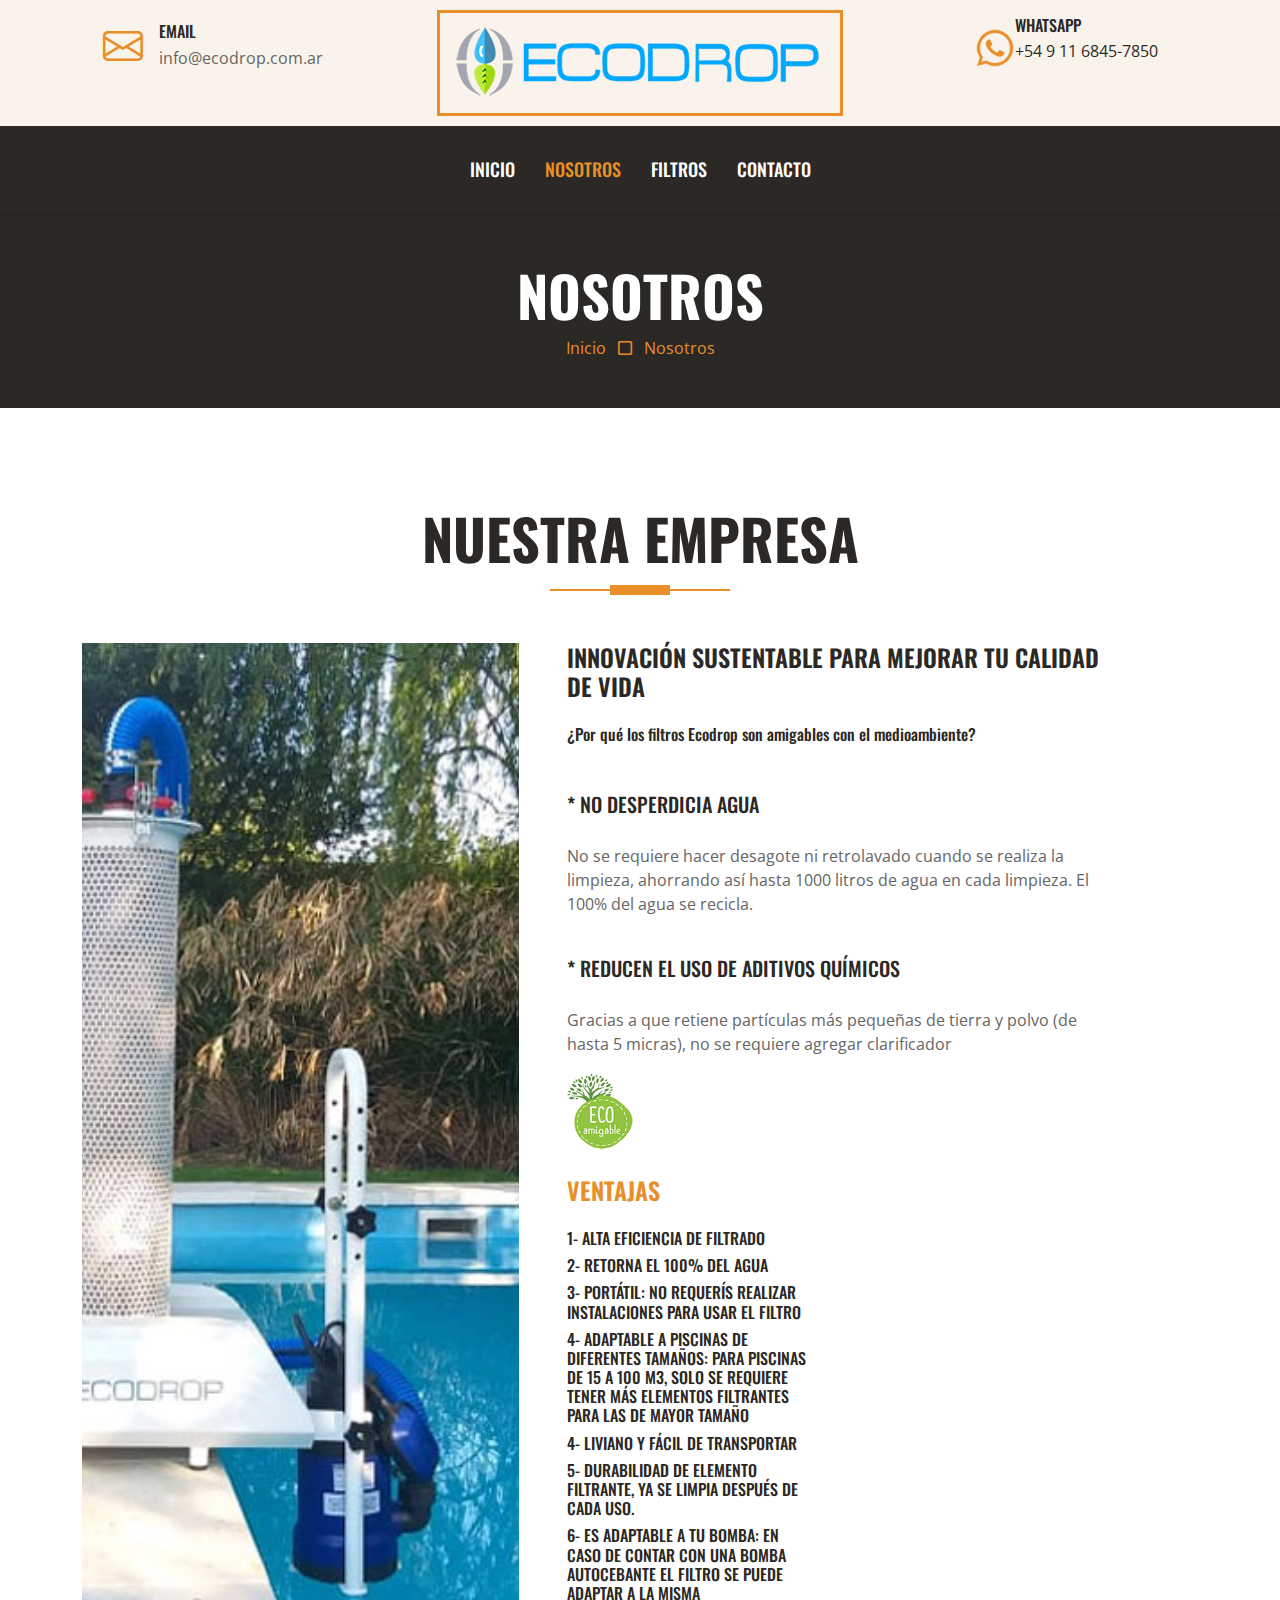
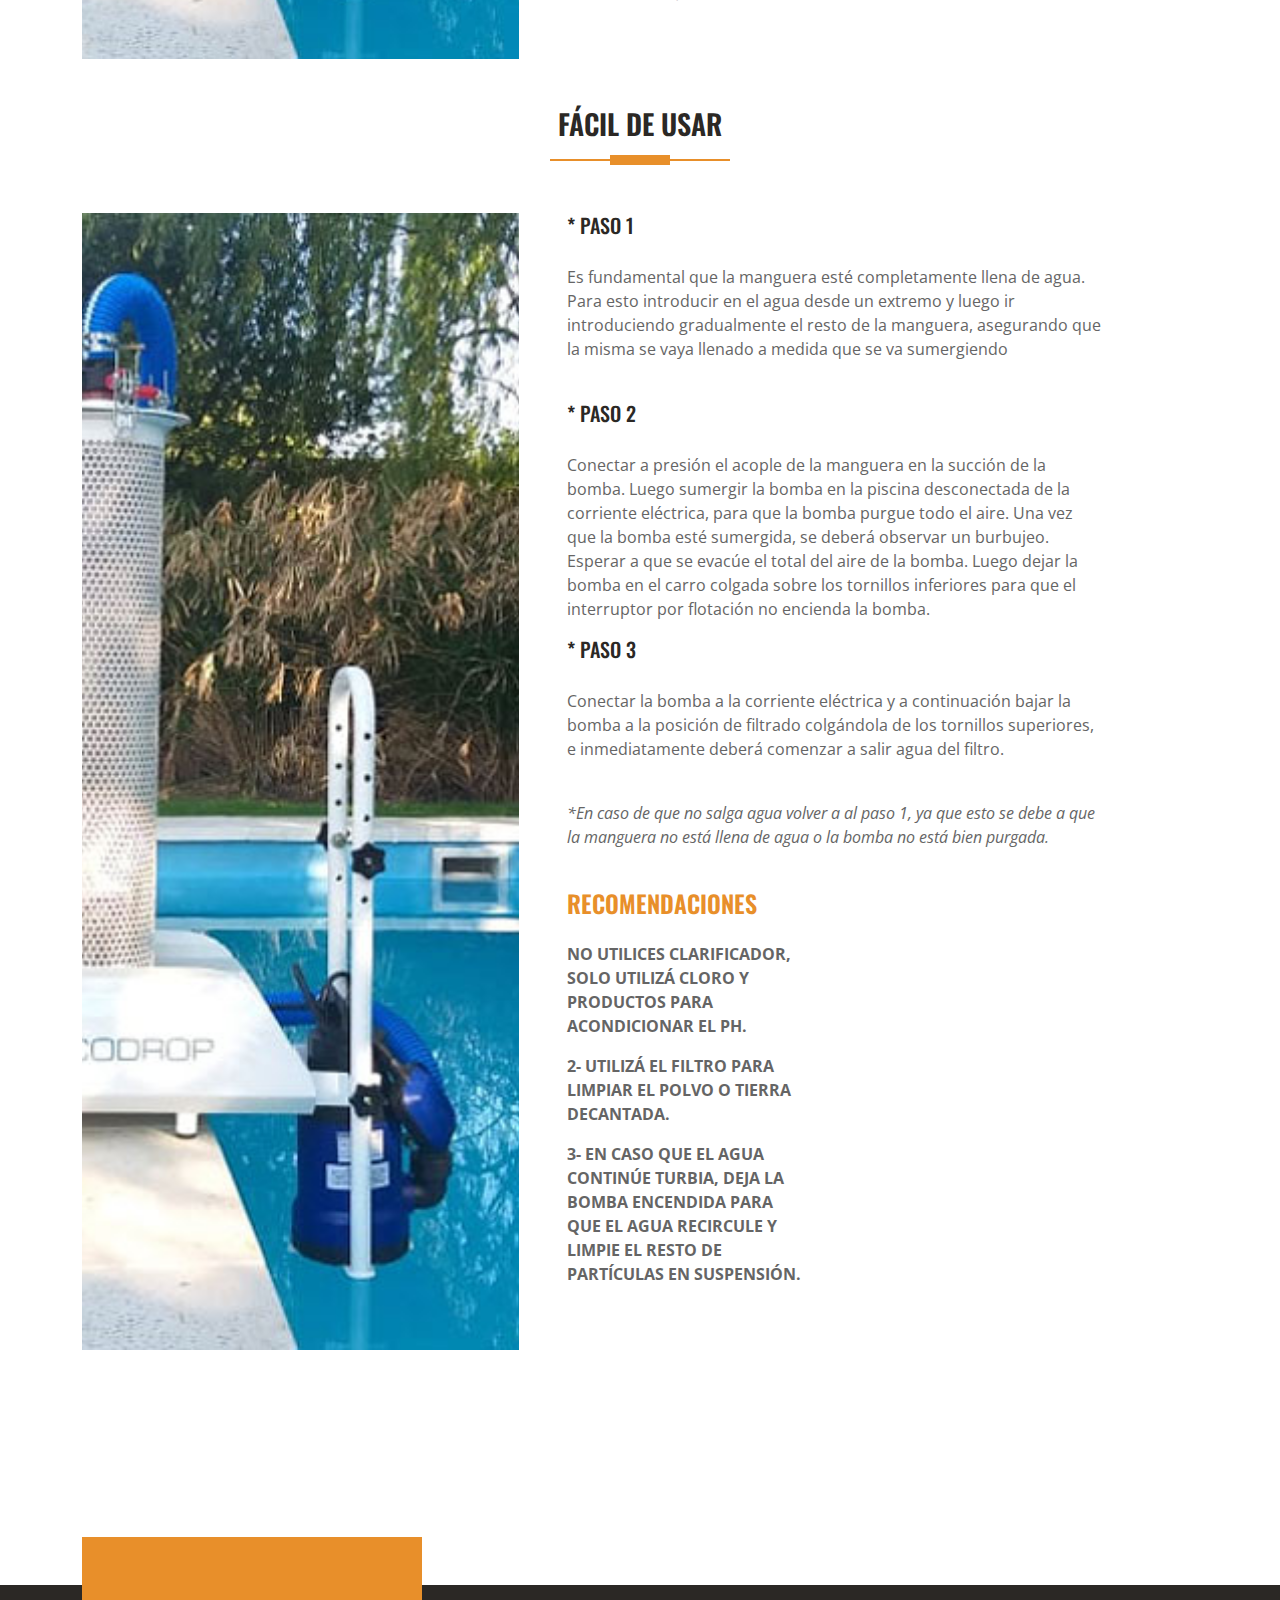
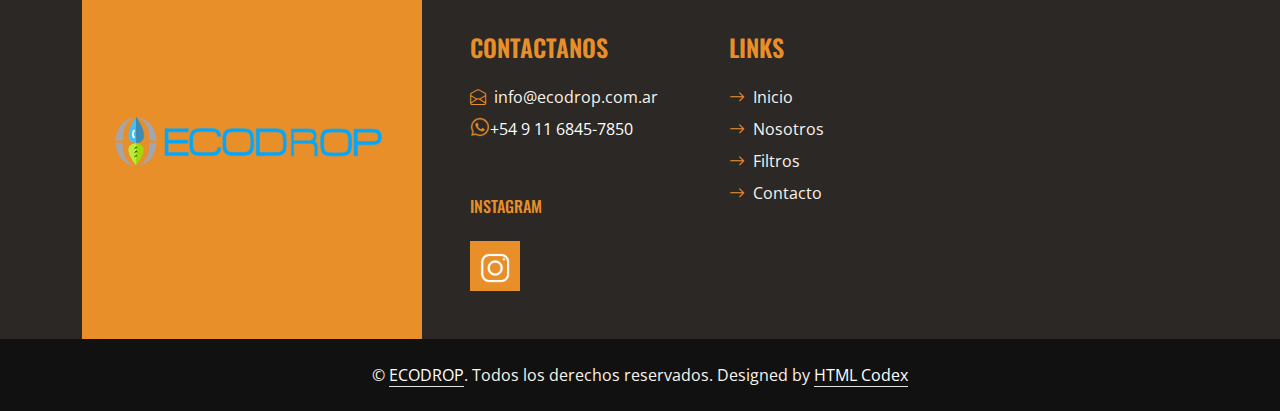
==== about.html @ 0e37328e "Web PreFinal" ====
<!DOCTYPE html>
<html lang="en">

<head>
    <meta charset="utf-8">
    <title>Ecodrop - Filtros para Piscinas</title>
    <meta content="width=device-width, initial-scale=1.0" name="viewport">
    <meta content="Free HTML Templates" name="keywords">
    <meta content="Free HTML Templates" name="description">

    <!-- Favicon -->
    <link href="img/Favicon.ico" rel="icon">

    <!-- Google Web Fonts -->
    <link rel="preconnect" href="https://fonts.googleapis.com">
    <link rel="preconnect" href="https://fonts.gstatic.com" crossorigin>
    <link href="https://fonts.googleapis.com/css2?family=Open+Sans:wght@400;600&family=Oswald:wght@500;600;700&family=Pacifico&display=swap" rel="stylesheet"> 

    <!-- Icon Font Stylesheet -->
    <link href="https://cdnjs.cloudflare.com/ajax/libs/font-awesome/5.10.0/css/all.min.css" rel="stylesheet">
    <link href="https://cdn.jsdelivr.net/npm/bootstrap-icons@1.4.1/font/bootstrap-icons.css" rel="stylesheet">

    <!-- Libraries Stylesheet -->
    <link href="lib/owlcarousel/assets/owl.carousel.min.css" rel="stylesheet">

    <!-- Customized Bootstrap Stylesheet -->
    <link href="css/bootstrap.min.css" rel="stylesheet">

    <!-- Template Stylesheet -->
    <link href="css/style.css" rel="stylesheet">
</head>

<body>
    
    <!-- Topbar Start -->
    <div class="container-fluid px-0 d-none d-lg-block">
        <div class="row gx-0">
            <div class="col-lg-4 text-center bg-secondary py-3">
                <div class="d-inline-flex align-items-center justify-content-center">
                    <i class="bi bi-envelope fs-1 text-primary me-3"></i>
                    <div class="text-start">
                        <h6 class="text-uppercase mb-1">Email</h6>
                        <span>info@ecodrop.com.ar</span>
                    </div>
                </div>
            </div>
            <div class="col-lg-4 text-center bg-secondary border-inner py-3">
                <div class="d-inline-flex align-items-center justify-content-center">
                    <a href="index.html" class="navbar-brand">
                        <img class="img-fluid" src="img/Logo.png"></i>
                    </a>
                </div>
            </div>
            <div class="col-lg-4 text-center bg-secondary py-3">
                <div class="d-inline-flex align-items-center justify-content-center">
                    <img class="img-fluid" src="img/whatsapp.png" style="width: 40px; height: 40px;"></i>
                    <div class="text-start">
                        <h6 class="text-uppercase mb-1">Whatsapp</h6>
                        <a href="https://walink.co/41c92e">
                        <p class="text-dark">+54 9 11 6845-7850</p>
                    </div>
                </div>
            </div>
        </div>
    </div>
    <!-- Topbar End -->


    <!-- Navbar Start -->
    <nav class="navbar navbar-expand-lg bg-dark navbar-dark shadow-sm py-3 py-lg-0 px-3 px-lg-0">
        <a href="index.html" class="navbar-brand d-block d-lg-none">
            <h1 class="m-0 text-uppercase text-white"><i class="fa fa-birthday-cake fs-1 text-primary me-3"></i>HOLA</h1>
        </a>
        <button class="navbar-toggler" type="button" data-bs-toggle="collapse" data-bs-target="#navbarCollapse">
            <span class="navbar-toggler-icon"></span>
        </button>
        <div class="collapse navbar-collapse" id="navbarCollapse">
            <div class="navbar-nav ms-auto mx-lg-auto py-0">
                <a href="index.html" class="nav-item nav-link">Inicio</a>
                <a href="about.html" class="nav-item nav-link active">Nosotros</a>                
                <a href="filters.html" class="nav-item nav-link">Filtros</a>               
                <a href="contact.html" class="nav-item nav-link">Contacto</a>
            </div>
        </div>
    </nav>
    <!-- Navbar End -->


    <!-- Page Header Start -->
    <div class="container-fluid bg-dark bg-img p-5 mb-5">
        <div class="row">
            <div class="col-12 text-center">
                <h1 class="display-4 text-uppercase text-white">Nosotros</h1>
                <a href="">Inicio</a>
                <i class="far fa-square text-primary px-2"></i>
                <a href="">Nosotros</a>
            </div>
        </div>
    </div>
    <!-- Page Header End -->


    <!-- About Start -->
    <div class="container-fluid pt-5">
        <div class="container">
            <div class="section-title position-relative text-center mx-auto mb-5 pb-3" style="max-width: 600px;" id="Nosotros">
                <!-- <h2 class="text-primary font-secondary">About Us</h2> -->
                <h1 class="display-4 text-uppercase">Nuestra Empresa</h1>
            </div>
            <div class="row gx-5">
                <div class="col-lg-5 mb-5 mb-lg-0" style="min-height: 400px;">
                    <div class="position-relative h-100">
                        <img class="position-absolute w-100 h-100" src="img/about.jpg" style="object-fit: cover;">
                    </div>
                </div>
                <div class="col-lg-6 pb-5">
                    <h4 class="mb-4 #Nosotros" >INNOVACIÓN SUSTENTABLE PARA MEJORAR TU CALIDAD DE VIDA</h4>
                    <h6 class="mb-5">¿Por qué los filtros Ecodrop son amigables con el medioambiente?</h6>
                    <h5 class="mb-1">* NO DESPERDICIA AGUA</h5> <br>
                        <p>No se requiere hacer desagote ni retrolavado cuando se realiza la limpieza, ahorrando así hasta 1000 litros de agua en cada limpieza. El 100% del agua se recicla.</p><br>
                        <h5 class="mb-1">* REDUCEN EL USO DE ADITIVOS QUÍMICOS</h5><br>
                        <p>Gracias a que retiene partículas más pequeñas de tierra y polvo (de hasta 5 micras), no se requiere agregar clarificador</p>                        
                    <div class="row g-5">
                        <div class="col-sm-6">                            
                            <!-- <div class="d-flex align-items-center justify-content-center bg-primary border-inner mb-4" style="width: 90px; height: 90px;"> -->
                                <img style="width: 70px; height: 80px;" src="img/eco_logo.png">
                            <!-- </div> -->
                            <br>
                            <br>                            
                            <h4 class="mb-4 text-primary">VENTAJAS</h4>                            
                            
                            <h6 class="text-uppercase">1- Alta eficiencia de filtrado</h6>
                            <h6 class="text-uppercase">2- Retorna el 100% del agua</h6>
                            <h6 class="text-uppercase">3- Portátil: no requerís realizar instalaciones para usar el filtro</h6>
                            <h6 class="text-uppercase">4- Adaptable a piscinas de diferentes tamaños: Para piscinas de 15 a 100 m3, 
                                solo se requiere tener más elementos filtrantes para las de mayor tamaño</h6>
                            <h6 class="text-uppercase">4- Liviano y fácil de transportar</h6>
                            <h6 class="text-uppercase">5- Durabilidad de elemento filtrante, ya se limpia después de cada uso.</h6>
                            <h6 class="text-uppercase">6- Es adaptable a tu bomba: En caso de contar con una bomba autocebante el 
                                filtro se puede adaptar a la misma</h6>
                            
                        </div>
                    </div>
                </div>
            </div>
        </div>
    </div>
    <div class="container-fluid pt-5">
        <div class="container">
            <div class="section-title position-relative text-center mx-auto mb-5 pb-3" style="max-width: 600px;" id="Nosotros">
                <!-- <h2 class="text-primary font-secondary">About Us</h2> -->
                <h3 class="text-uppercase">Fácil de usar</h3>
            </div>
            <div class="row gx-5">
                <div class="col-lg-5 mb-5 mb-lg-0" style="min-height: 400px;">
                    <div class="position-relative h-100">
                        <img class="position-absolute w-100 h-100" src="img/about.jpg" style="object-fit: cover;">
                    </div>
                </div>
                <div class="col-lg-6 pb-5">
                    <!-- <h4 class="mb-4 #Nosotros" >INNOVACIÓN SUSTENTABLE PARA MEJORAR TU CALIDAD DE VIDA</h4>
                    <h6 class="mb-5">¿Por qué los filtros Ecodrop son amigables con el medioambiente?</h6> -->
                    <h5 class="mb-1">* PASO 1</h5> <br>
                        <p>Es fundamental que la manguera esté completamente llena de agua. Para esto introducir en el agua desde un extremo y luego ir 
                            introduciendo gradualmente el resto de la manguera, asegurando que la misma se vaya llenado a medida que se va sumergiendo</p><br>
                        <h5 class="mb-1">* PASO 2</h5><br>
                        <p>Conectar a presión el acople de la manguera en la succión de la bomba. Luego sumergir la bomba en la piscina desconectada de la corriente 
                            eléctrica, para que la bomba purgue todo el aire. Una vez que la bomba esté sumergida, se deberá observar un burbujeo. Esperar a que se evacúe 
                            el total del aire de la bomba. Luego dejar la bomba en el carro colgada sobre los tornillos inferiores para que el interruptor por flotación no 
                            encienda la bomba.</p>
                        <h5 class="mb-1">* PASO 3</h5><br>
                        <p>Conectar la bomba a la corriente eléctrica y a continuación bajar la bomba a la posición de filtrado colgándola de los tornillos superiores, e 
                            inmediatamente deberá comenzar a salir agua del filtro.</p> 
                        <br>
                        <p><i>*En caso de que no salga agua volver a al paso 1, ya que esto se debe a que la manguera no está llena de agua o la bomba no está bien purgada.</i></p>                

                        <div class="row g-5">                        
                           
                        <div class="col-sm-6">                            
                            <!-- <div class="d-flex align-items-center justify-content-center bg-primary border-inner mb-4" style="width: 90px; height: 90px;"> -->
                                <!-- <img style="width: 70px; height: 80px;" src="img/eco_logo.png"> -->
                            <!-- </div> -->
                            <!-- <br> -->
                            <br>                            
                            <h4 class="mb-4 text-primary" >RECOMENDACIONES</h4>                            
                            
                            <p class="text-uppercase"><strong>No utilices clarificador, solo utilizá cloro y productos para acondicionar el PH.</strong></p>
                            <p class="text-uppercase"><strong>2- Utilizá el filtro para limpiar el polvo o tierra decantada.</strong></p>
                            <p class="text-uppercase"><strong>3- En caso que el agua continúe turbia, deja la bomba encendida para que el agua recircule y 
                                limpie el resto de partículas en suspensión.</strong></p>
                            
                            
                        </div>
                        
                    </div>
                </div>
            </div>
        </div>
    </div>
    <!-- About End -->

     <!-- Footer Start -->
     <div class="container-fluid bg-dark bg-img text-secondary" style="margin-top: 235px">
        <div class="container">
            <div class="row gx-5">
                <div class="col-lg-4 col-md-6 mt-lg-n5">
                    <div class="d-flex flex-column align-items-center justify-content-center text-center h-100 bg-primary border-inner p-4">
                        <a href="index.html" class="navbar-brand">

                            <a href="index.html" class="navbar-brand">
                                <img class="img-fluid" src="img/Logo.png"></i>
                            </a>
                            
                    </div>
                </div>
                <div class="col-lg-8 col-md-6">
                    <div class="row gx-5">
                        <div class="col-lg-4 col-md-12 pt-5 mb-5">
                            <h4 class="text-primary text-uppercase mb-4">CONTACTANOS</h4>
                         
                            <div class="d-flex mb-2">
                                <i class="bi bi-envelope-open text-primary me-2"></i>
                                <p class="mb-0">info@ecodrop.com.ar</p>
                            </div>
                            <div class="d-flex mb-2">
                                
                                <img class="img-fluid" src="img/whatsapp.png" style="width: 20px; height: 20px;">
                                <a href="https://walink.co/41c92e">
                        <!-- <h6 class="text-uppercase my-2">Whatsapp</h6> -->
                        <p class="mb-0 text-white">+54 9 11 6845-7850</p>
                    </div><br><br>
                    <h6 class="text-primary text-uppercase mb-4">instagram</h6>
                    <div class="d-flex mt-4">
                                <!-- <a class="btn btn-lg btn-primary btn-lg-square border-inner rounded-0 me-2" href="#"><i class="fab fa-twitter fw-normal"></i></a>
                                <a class="btn btn-lg btn-primary btn-lg-square border-inner rounded-0 me-2" href="#"><i class="fab fa-facebook-f fw-normal"></i></a> -->
                                <a class="btn btn-lg btn-primary btn-lg-square border-inner rounded-0 me-2 fab fa-instagram-ig fw-normal"  href="https://www.instagram.com/filtros.ecodrop/"><img src="img/instagram_logo.png" style="width: 30px; height: 30px; text-align: center"> </a>
                            </div>
                        </div>
                        <div class="col-lg-4 col-md-12 pt-0 pt-lg-5 mb-5">
                            <h4 class="text-primary text-uppercase mb-4">Links</h4>
                            <div class="d-flex flex-column justify-content-start">
                                <a class="text-secondary mb-2" href="index.html"><i class="bi bi-arrow-right text-primary me-2"></i>Inicio</a>
                                <a class="text-secondary mb-2" href="about.html"><i class="bi bi-arrow-right text-primary me-2"></i>Nosotros</a>
                                <a class="text-secondary mb-2" href="filters.html"><i class="bi bi-arrow-right text-primary me-2"></i>Filtros</a>                                
                                <a class="text-secondary" href="contact.html"><i class="bi bi-arrow-right text-primary me-2"></i>Contacto</a>
                            </div>
                        </div>

                    </div>
                </div>
            </div>
        </div>
    </div>
    <div class="container-fluid text-secondary py-4" style="background: #111111;">
        <div class="container text-center">
            <p class="mb-0">&copy; <a class="text-white border-bottom" href="index.html">ECODROP</a>. Todos los derechos reservados. 
			
			<!--/*** This template is free as long as you keep the footer author’s credit link/attribution link/backlink. If you'd like to use the template without the footer author’s credit link/attribution link/backlink, you can purchase the Credit Removal License from "https://htmlcodex.com/credit-removal". Thank you for your support. ***/-->
			Designed by <a class="text-white border-bottom" href="https://htmlcodex.com">HTML Codex</a></p>
        </div>
    </div>
    <!-- Footer End -->


    <!-- Back to Top -->
    <a href="#" class="btn btn-primary border-inner py-3 fs-4 back-to-top"><i class="bi bi-arrow-up"></i></a>


    <!-- JavaScript Libraries -->
    <script src="https://code.jquery.com/jquery-3.4.1.min.js"></script>
    <script src="https://cdn.jsdelivr.net/npm/bootstrap@5.0.0/dist/js/bootstrap.bundle.min.js"></script>
    <script src="lib/easing/easing.min.js"></script>
    <script src="lib/waypoints/waypoints.min.js"></script>
    <script src="lib/counterup/counterup.min.js"></script>
    <script src="lib/owlcarousel/owl.carousel.min.js"></script>

    <!-- Template Javascript -->
    <script src="js/main.js"></script>
</body>

</html>
---- css/style.css ----
/********** Template CSS **********/
:root {
    --primary: #E88F2A;
    --secondary: #FAF3EB;
    --light: #FFFFFF;
    --dark: #2B2825;
}

.font-secondary {
    font-family: 'Pacifico', cursive;
}

h1,
h2,
.font-weight-bold {
    font-weight: 700 !important;
}

h3,
h4,
.font-weight-semi-bold {
    font-weight: 600 !important;
}

h5,
h6,
.font-weight-medium {
    font-weight: 500 !important;
}

.btn {
    font-family: 'Oswald', sans-serif;
    font-weight: 600;
    transition: .5s;
}

.btn-primary {
    color: #FFFFFF;
}

.border-inner {
    position: relative;
}

.border-inner * {
    position: relative;
    z-index: 1;
}

.border-inner::before {
    position: absolute;
    content: "";
    top: 10px;
    right: 10px;
    bottom: 10px;
    left: 10px;
    background: none;
    border: 3px solid var(--primary);
    z-index: 0;
}

.btn-square {
    width: 40px;
    height: 40px;
}

.btn-sm-square {
    width: 30px;
    height: 30px;
}

.btn-lg-square {
    width: 50px;
    height: 50px;
}

.btn-square,
.btn-sm-square,
.btn-lg-square {
    padding-left: 0;
    padding-right: 0;
    text-align: center;
}

.back-to-top {
    position: fixed;
    display: none;
    right: 30px;
    bottom: 0;
    border-radius: 0;
    z-index: 99;
}

.navbar-dark .navbar-nav .nav-link {
    font-family: 'Oswald', sans-serif;
    padding: 30px 15px;
    font-size: 18px;
    font-weight: 500;
    text-transform: uppercase;
    color: var(--light);
    outline: none;
    transition: .5s;
}

.sticky-top.navbar-dark .navbar-nav .nav-link {
    padding: 20px 15px;
}

.navbar-dark .navbar-nav .nav-link:hover,
.navbar-dark .navbar-nav .nav-link.active {
    color: var(--primary);
}

@media (max-width: 991.98px) {
    .navbar-dark .navbar-nav .nav-link  {
        padding: 10px 0;
    }
}

.hero-header {
    background: url(../img/banner.jpg) top right no-repeat;
    background-size: cover;
}

.btn-play {
    position: relative;
    display: block;
    box-sizing: content-box;
    width: 16px;
    height: 26px;
    border-radius: 100%;
    border: none;
    outline: none !important;
    padding: 18px 20px 20px 28px;
    background: #FFFFFF;
}

.btn-play:before {
    content: "";
    position: absolute;
    z-index: 0;
    left: 50%;
    top: 50%;
    transform: translateX(-50%) translateY(-50%);
    display: block;
    width: 60px;
    height: 60px;
    background: #FFFFFF;
    border-radius: 100%;
    animation: pulse-border 1500ms ease-out infinite;
}

.btn-play:after {
    content: "";
    position: absolute;
    z-index: 1;
    left: 50%;
    top: 50%;
    transform: translateX(-50%) translateY(-50%);
    display: block;
    width: 60px;
    height: 60px;
    background: #FFFFFF;
    border-radius: 100%;
    transition: all 200ms;
}

.btn-play span {
    display: block;
    position: relative;
    z-index: 3;
    width: 0;
    height: 0;
    left: -1px;
    border-left: 16px solid var(--primary);
    border-top: 11px solid transparent;
    border-bottom: 11px solid transparent;
}

@keyframes pulse-border {
    0% {
        transform: translateX(-50%) translateY(-50%) translateZ(0) scale(1);
        opacity: 1;
    }

    100% {
        transform: translateX(-50%) translateY(-50%) translateZ(0) scale(2);
        opacity: 0;
    }
}

#videoModal .modal-dialog {
    position: relative;
    max-width: 800px;
    margin: 60px auto 0 auto;
}

#videoModal .modal-body {
    position: relative;
    padding: 0px;
}

#videoModal .close {
    position: absolute;
    width: 30px;
    height: 30px;
    right: 0px;
    top: -30px;
    z-index: 999;
    font-size: 30px;
    font-weight: normal;
    color: #FFFFFF;
    background: #000000;
    opacity: 1;
}

.section-title::before {
    position: absolute;
    content: "";
    width: 60px;
    height: 10px;
    left: 50%;
    bottom: 0;
    margin-left: -30px;
    background: var(--primary);
}

.section-title::after {
    position: absolute;
    content: "";
    width: 180px;
    height: 2px;
    left: 50%;
    bottom: 4px;
    margin-left: -90px;
    background: var(--primary);
}

.service::after,
.contact::after {
    position: absolute;
    content: "";
    width: 100%;
    height: calc(100% - 45px);
    top: 135px;
    left: 0;
    background: linear-gradient(rgba(43, 40, 37, .9), rgba(43, 40, 37, .9)), url(../img/service.jpg) center center no-repeat;
    background-size: cover;
    z-index: -1;
}

.contact::after {
    background: linear-gradient(rgba(43, 40, 37, .5), rgba(43, 40, 37, .5)), url(../img/bg.jpg) center center no-repeat;
    background-size: cover;
}

.bg-offer {
    background: linear-gradient(rgba(43, 40, 37, .9), rgba(43, 40, 37, .9)), url(../img/offer.jpg) center center no-repeat;
    background-size: cover;
}

.team-item img {
    transition: .5s;
}

.team-item:hover img {
    transform: scale(1.1);
    filter: blur(5px)
}

.team-item .team-overlay {
    transition: .5s;
    opacity: 0;
}

.team-item:hover .team-overlay {
    opacity: 1;
}

.testimonial-carousel .owl-dots {
    height: 45px;
    margin-top: 30px;
    display: flex;
    align-items: flex-end;
    justify-content: center;
}

.testimonial-carousel .owl-dot {
    position: relative;
    display: inline-block;
    margin: 0 2px;
    width: 10px;
    height: 25px;
    background: #DDDDDD;
    transition: .5s;
}

.testimonial-carousel .owl-dot.active {
    height: 45px;
    background: var(--primary);
}

.testimonial-carousel .owl-item .testimonial-item {
    opacity: .1;
    transition: .5s;
}

.testimonial-carousel .owl-item.center .testimonial-item {
    opacity: 1;
}

.bg-img {
    background: linear-gradient(rgba(43, 40, 37, .5), rgba(43, 40, 37, .5)), center center no-repeat;
    background-size: cover;
}
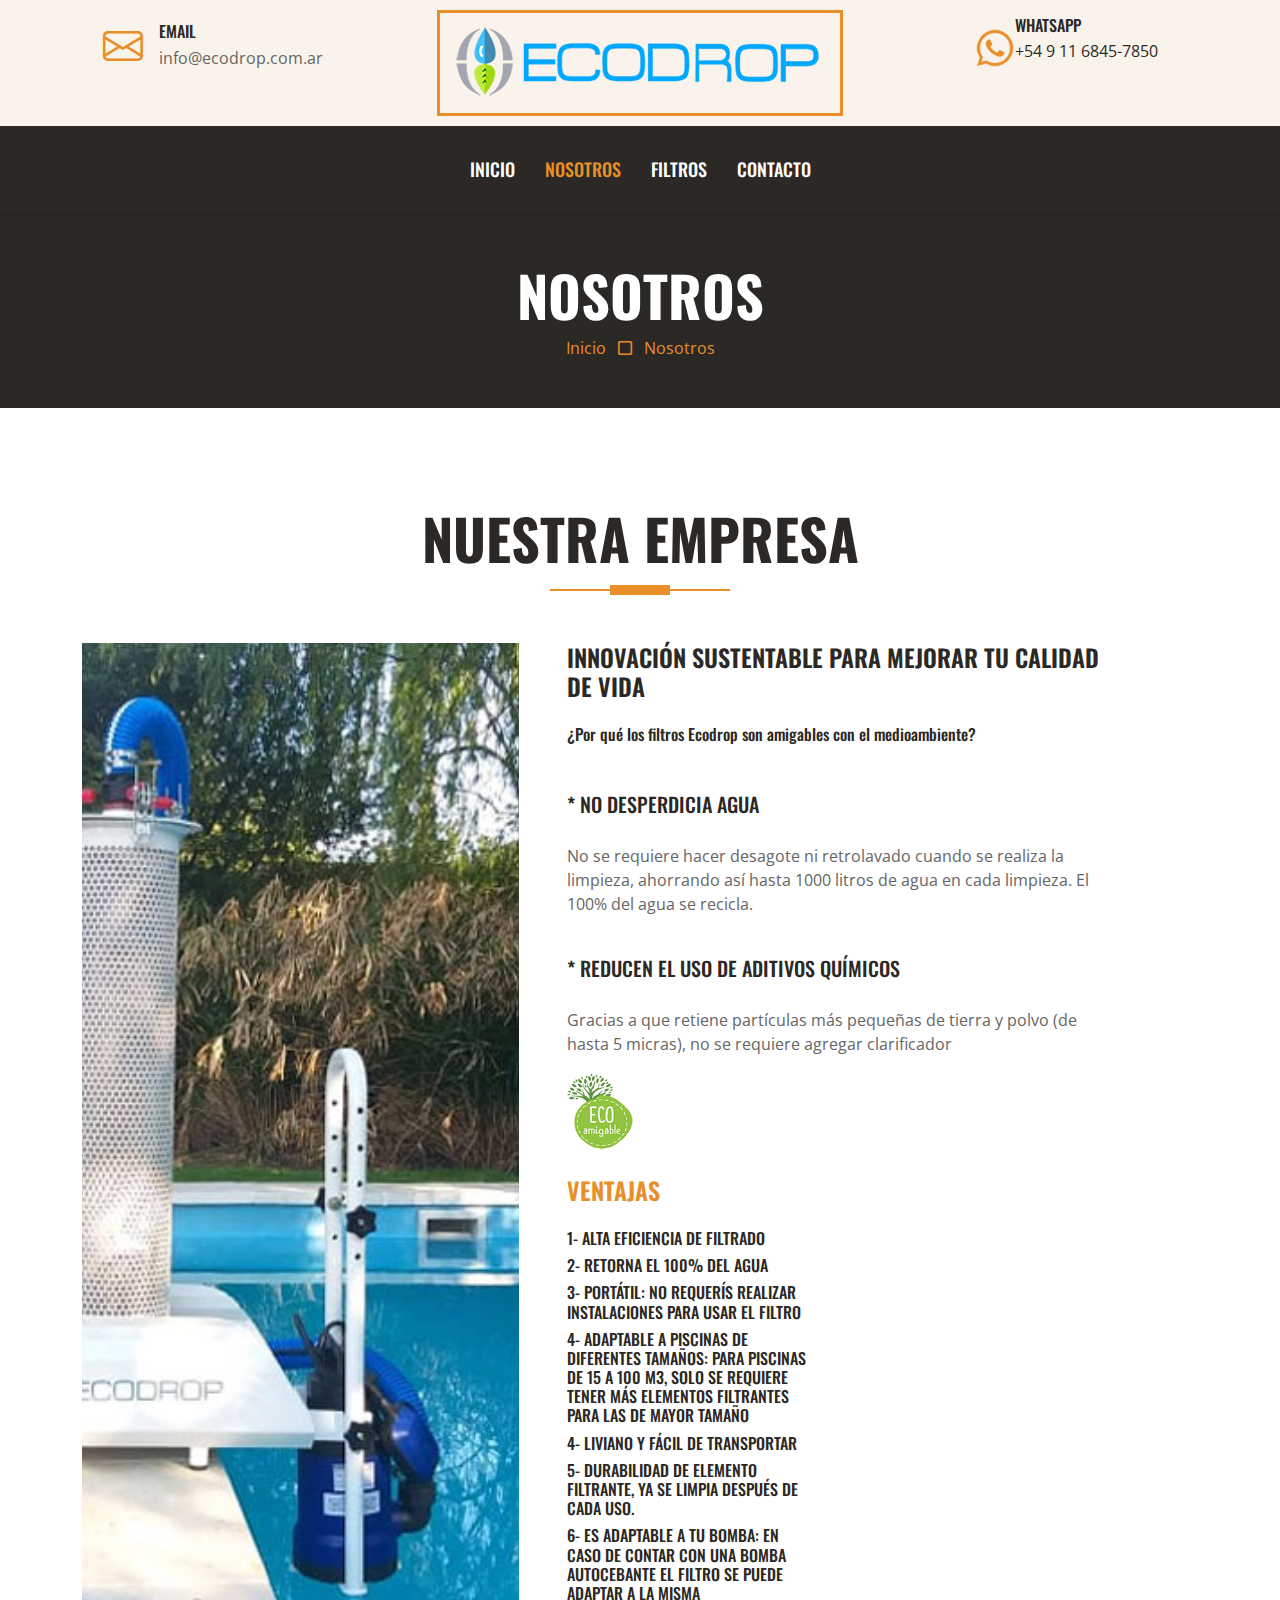
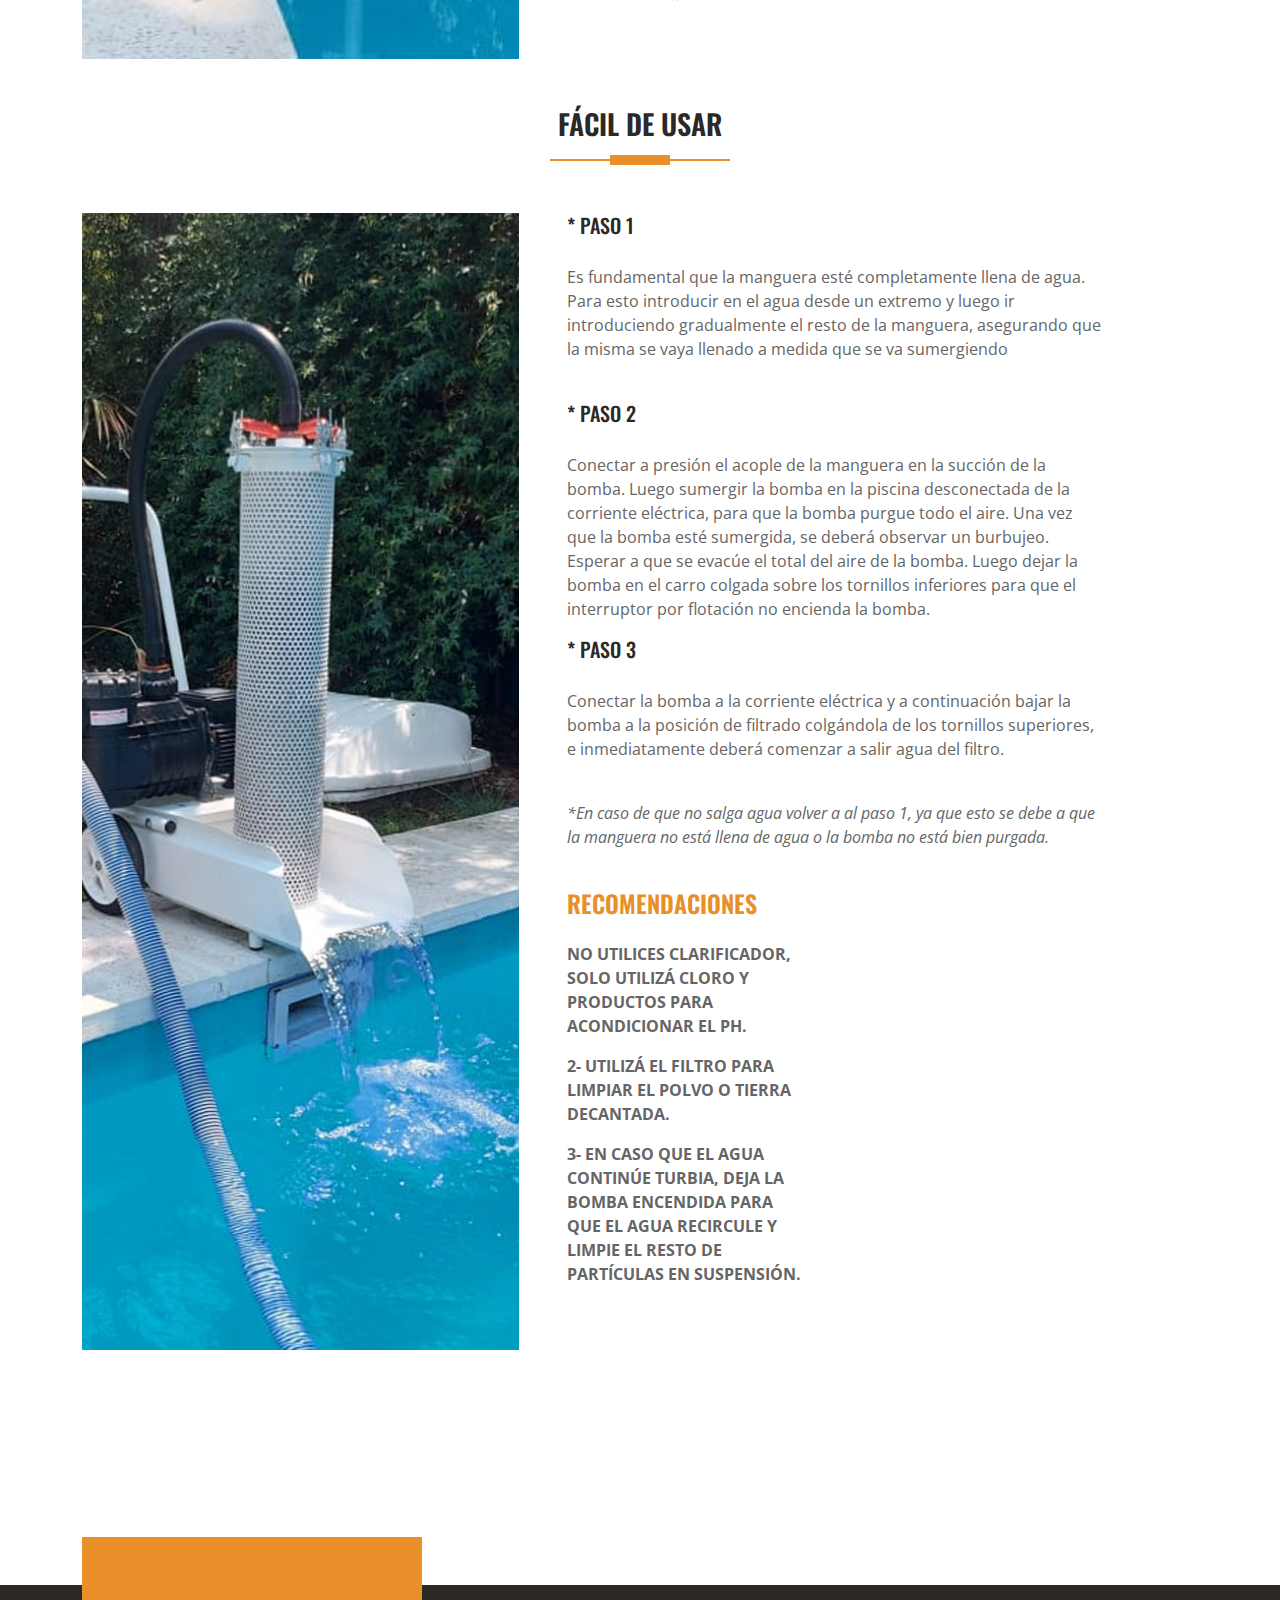
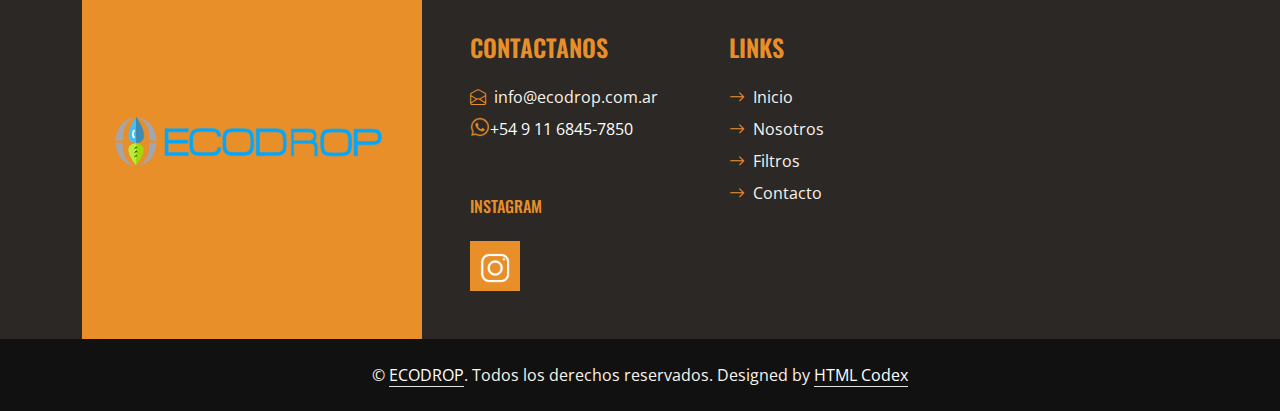
==== commit 997fe1f5: "Web PreFinal" ====
--- a/about.html
+++ b/about.html
@@ -5,8 +5,8 @@
     <meta charset="utf-8">
     <title>Ecodrop - Filtros para Piscinas</title>
     <meta content="width=device-width, initial-scale=1.0" name="viewport">
-    <meta content="Free HTML Templates" name="keywords">
-    <meta content="Free HTML Templates" name="description">
+    <meta content="Filtros para Piscinas" name="keywords">
+    <meta content="Filtros para Piscinas" name="description">
 
     <!-- Favicon -->
     <link href="img/Favicon.ico" rel="icon">
@@ -154,7 +154,7 @@
             <div class="row gx-5">
                 <div class="col-lg-5 mb-5 mb-lg-0" style="min-height: 400px;">
                     <div class="position-relative h-100">
-                        <img class="position-absolute w-100 h-100" src="img/about.jpg" style="object-fit: cover;">
+                        <img class="position-absolute w-100 h-100" src="img/about-2.jpg" style="object-fit: cover;">
                     </div>
                 </div>
                 <div class="col-lg-6 pb-5">
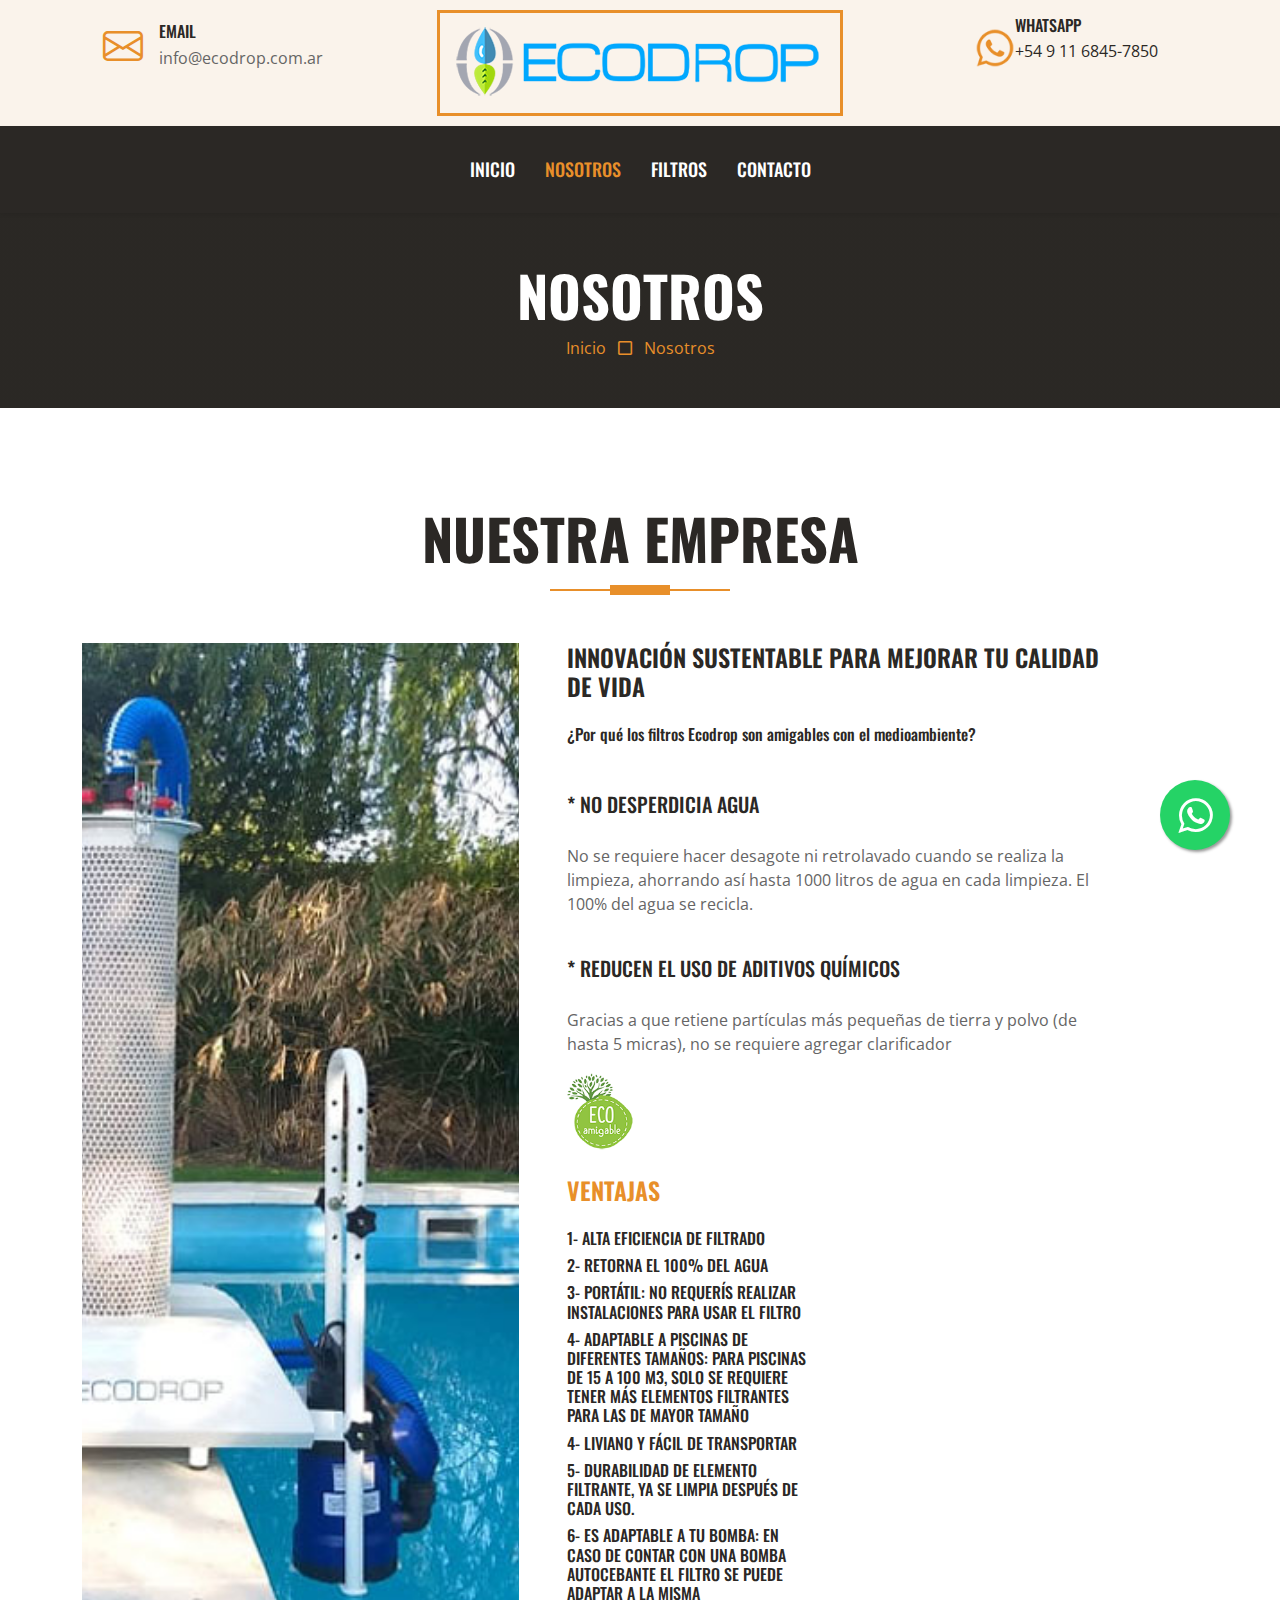
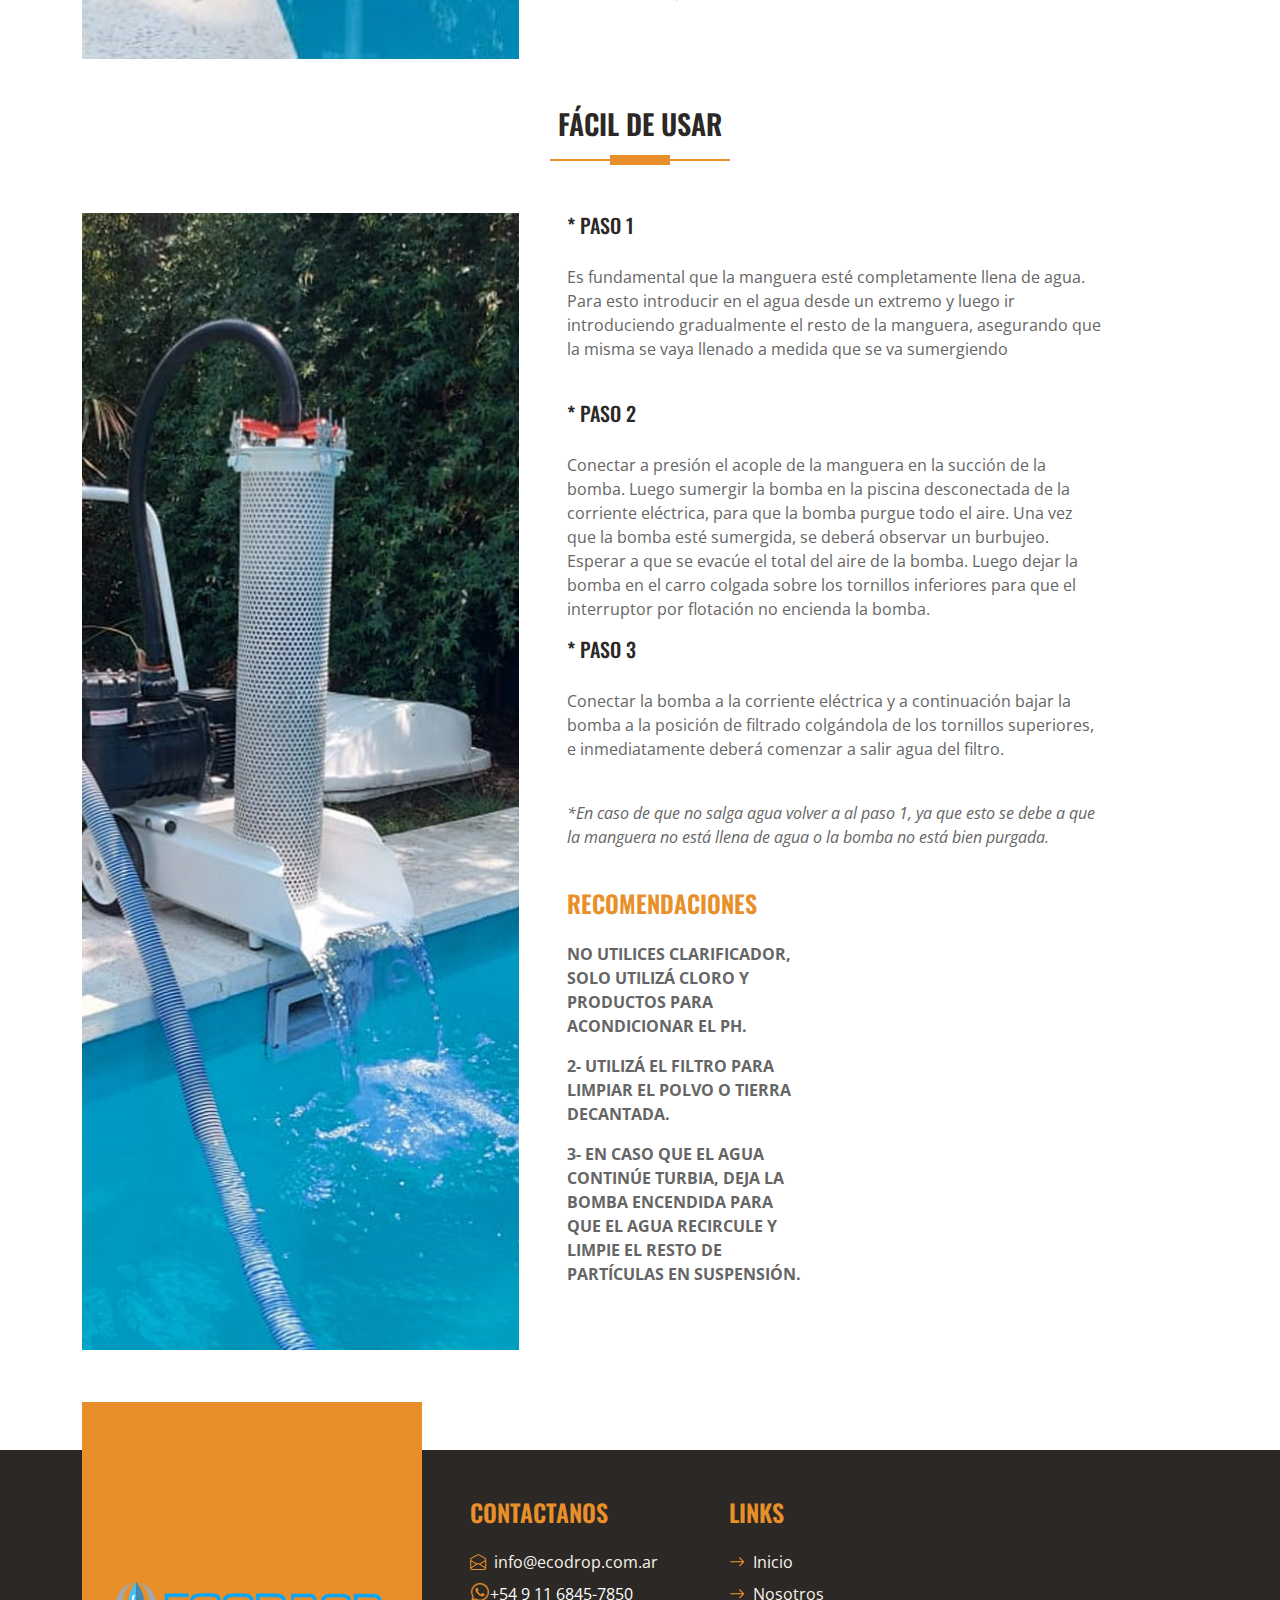
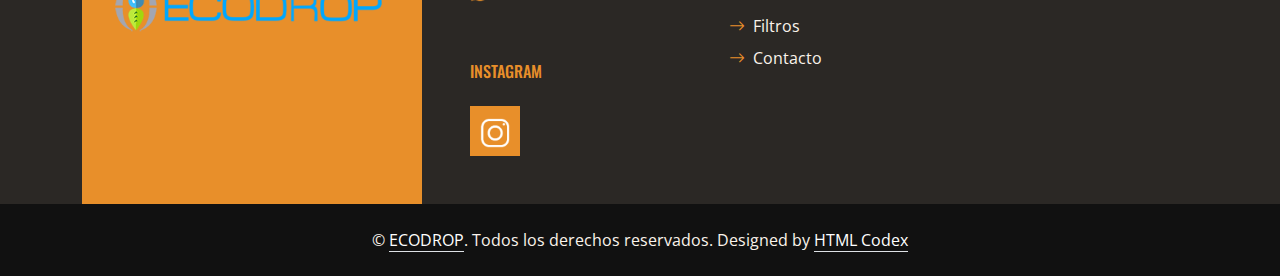
==== commit ca85a841: "Final" ====
--- a/about.html
+++ b/about.html
@@ -28,10 +28,17 @@
 
     <!-- Template Stylesheet -->
     <link href="css/style.css" rel="stylesheet">
+    <link rel="stylesheet" href="css/whatsapp.css">
 </head>
 
 <body>
-    
+    <!-- Whatsapp Start -->
+    <link rel="stylesheet" href="https://maxcdn.bootstrapcdn.com/font-awesome/4.5.0/css/font-awesome.min.css">
+    <a href="https://api.whatsapp.com/send?phone=5491168457850&text=Hola%21%20Quisiera%20m%C3%A1s%20informaci%C3%B3n." class="float" target="_blank">
+    <i class="fa fa-whatsapp my-float"></i>
+    </a>
+    <!-- Whatsapp End -->
+
     <!-- Topbar Start -->
     <div class="container-fluid px-0 d-none d-lg-block">
         <div class="row gx-0">
@@ -200,7 +207,7 @@
     <!-- About End -->
 
      <!-- Footer Start -->
-     <div class="container-fluid bg-dark bg-img text-secondary" style="margin-top: 235px">
+     <div class="container-fluid bg-dark bg-img text-secondary" style="margin-top: 100px">
         <div class="container">
             <div class="row gx-5">
                 <div class="col-lg-4 col-md-6 mt-lg-n5">
--- a/css/whatsapp.css
+++ b/css/whatsapp.css
@@ -0,0 +1,47 @@
+.float{
+	position:fixed;
+	width:70px;
+	height:70px;
+	bottom:50px;
+	right:50px;
+	background-color:#25d366;
+	color:#FFF;
+	border-radius:50px;
+	text-align:center;
+  font-size:40px;
+	box-shadow: 2px 2px 3px #999;
+  z-index:100;
+}
+.float:hover {
+	text-decoration: none;
+	color: #25d366;
+  background-color:#fff;
+}
+
+.my-float{
+	margin-top:16px;
+}
+
+/* .float2{
+	position:fixed;
+	width:70px;
+	height:70px;
+	bottom:50px;
+	right:50px;
+	background-color:#25d366;
+	color:#FFF;
+	border-radius:50px;
+	text-align:center;
+  font-size:40px;
+	box-shadow: 2px 2px 3px #999;
+  z-index:100;
+}
+.float:hover {
+	text-decoration: none;
+	color: #25d366;
+  background-color:#fff;
+} */
+
+/* .my-float2{
+	margin-top:16px;
+} */
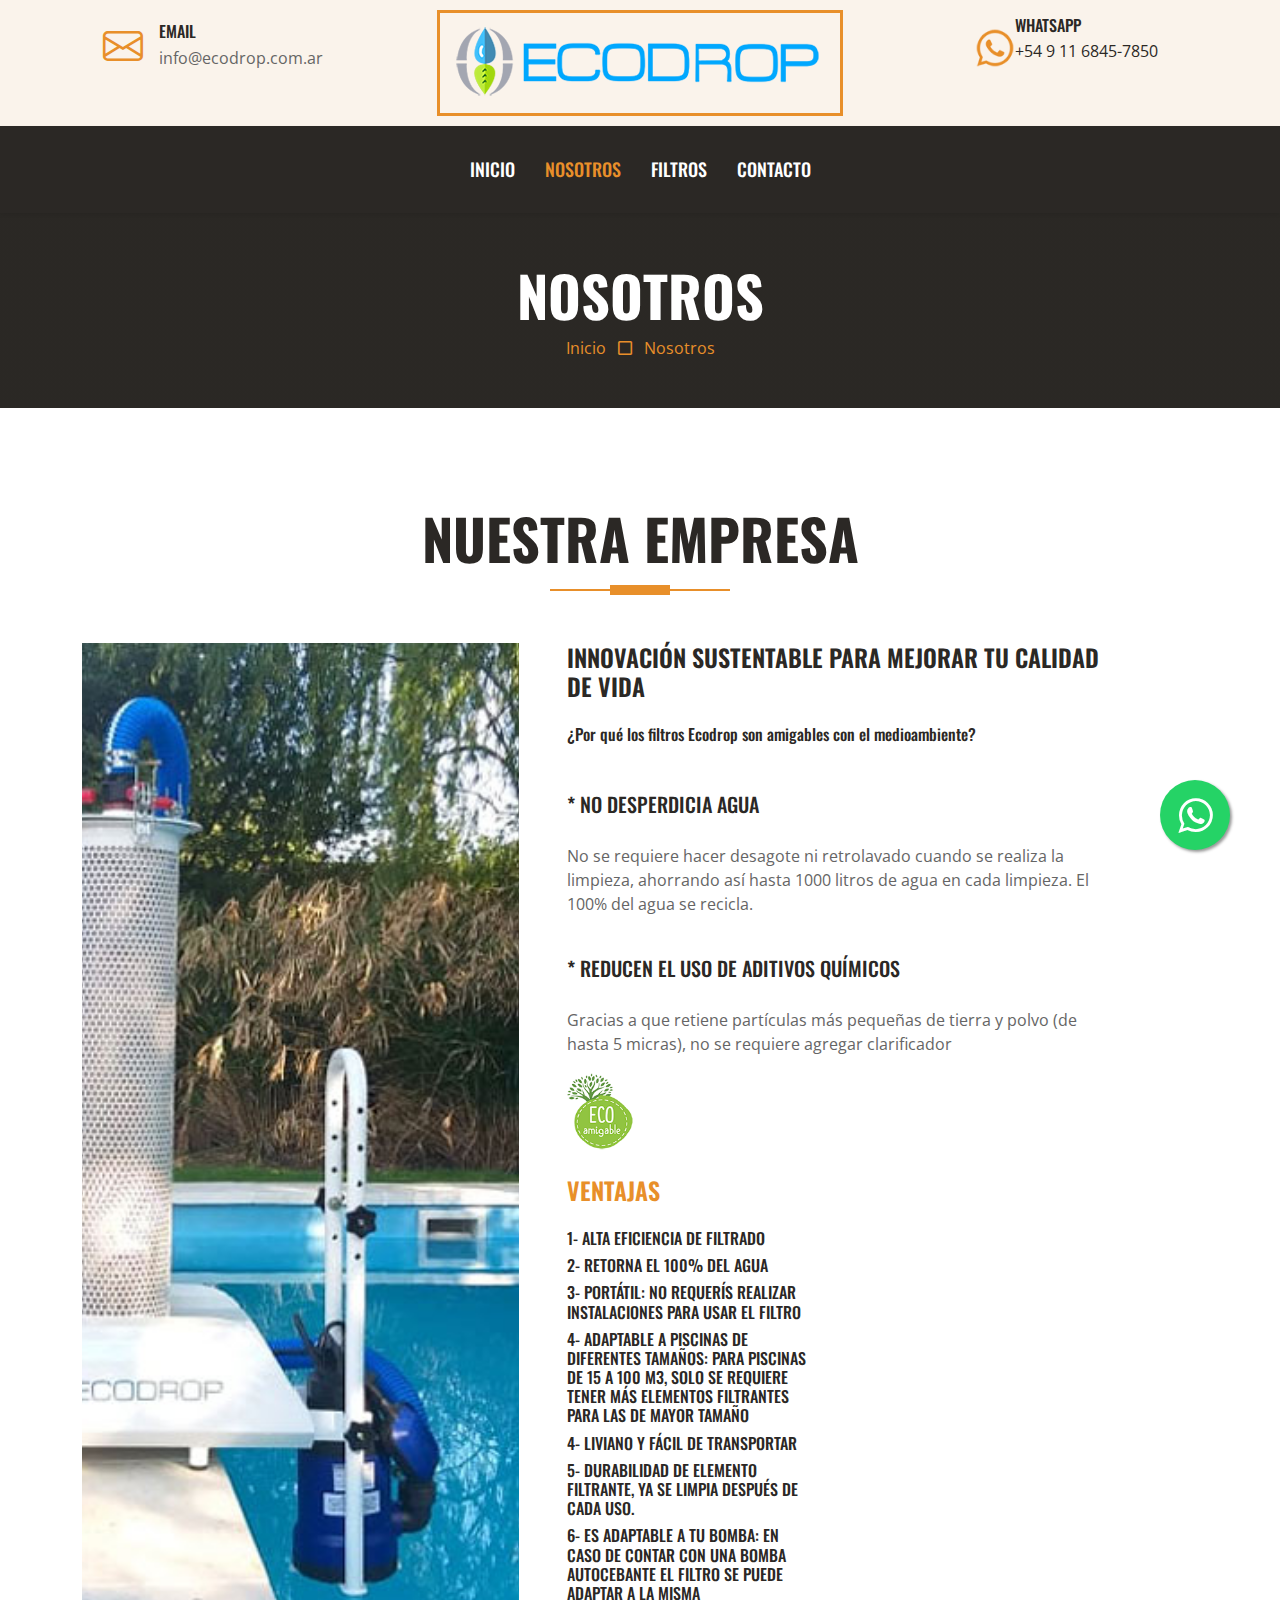
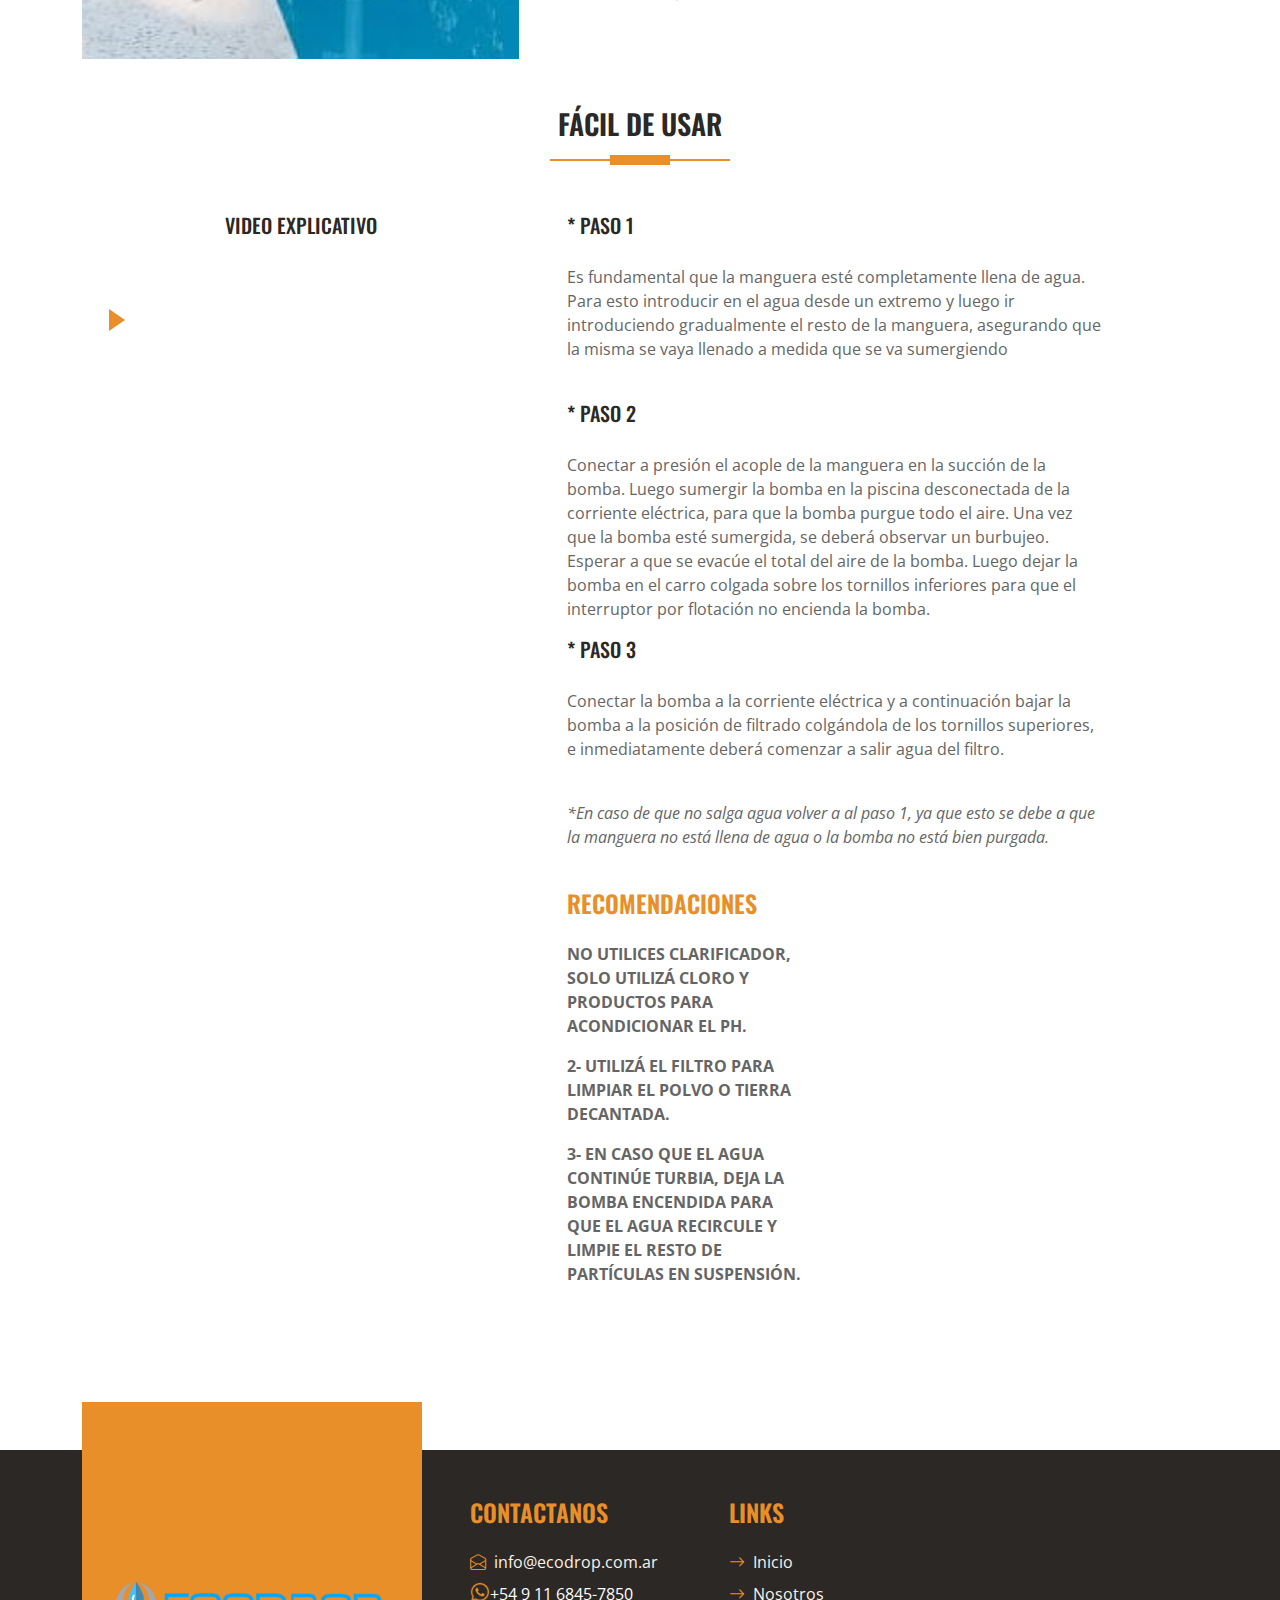
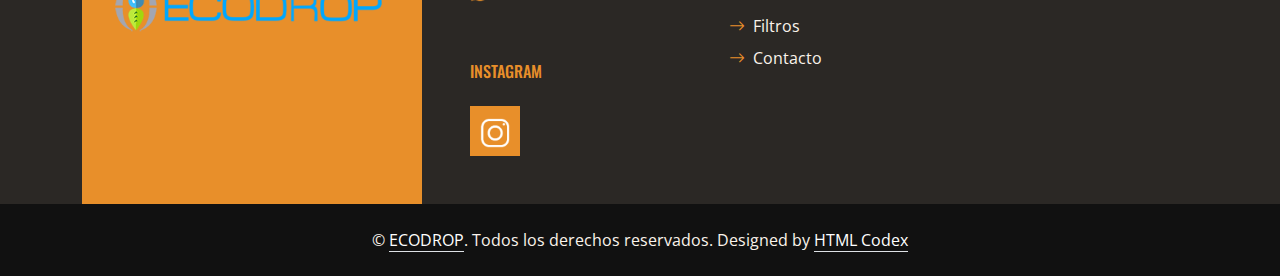
==== commit 9b43c75e: "Web PreFinal" ====
--- a/about.html
+++ b/about.html
@@ -76,7 +76,7 @@
     <!-- Navbar Start -->
     <nav class="navbar navbar-expand-lg bg-dark navbar-dark shadow-sm py-3 py-lg-0 px-3 px-lg-0">
         <a href="index.html" class="navbar-brand d-block d-lg-none">
-            <h1 class="m-0 text-uppercase text-white"><i class="fa fa-birthday-cake fs-1 text-primary me-3"></i>HOLA</h1>
+            
         </a>
         <button class="navbar-toggler" type="button" data-bs-toggle="collapse" data-bs-target="#navbarCollapse">
             <span class="navbar-toggler-icon"></span>
@@ -98,7 +98,7 @@
         <div class="row">
             <div class="col-12 text-center">
                 <h1 class="display-4 text-uppercase text-white">Nosotros</h1>
-                <a href="">Inicio</a>
+                <a href="index.html">Inicio</a>
                 <i class="far fa-square text-primary px-2"></i>
                 <a href="">Nosotros</a>
             </div>
@@ -161,8 +161,52 @@
             <div class="row gx-5">
                 <div class="col-lg-5 mb-5 mb-lg-0" style="min-height: 400px;">
                     <div class="position-relative h-100">
-                        <img class="position-absolute w-100 h-100" src="img/about-2.jpg" style="object-fit: cover;">
-                    </div>
+                        <!-- <img class="position-absolute w-100 h-100" src="img/about-2.jpg" style="object-fit: cover;"> -->
+                   <!-- Video Modal segundo Start -->
+    <div class="modal fade" id="videoModal-2" tabindex="-1" aria-labelledby="exampleModalLabel" aria-hidden="true">
+        <div class="modal-dialog">
+            <div class="modal-content rounded-0">
+                <div class="modal-header">
+                    <h5 class="modal-title" id="exampleModalLabel">Paso a Paso</h5>
+                    <button type="button" class="btn-close" data-bs-dismiss="modal" id="close-modal" aria-label="Close"></button>
+                </div>
+                <div class="modal-body">
+                    <!-- 16:9 aspect ratio -->
+                    <div class="ratio ratio-16x9">
+                        <iframe width="560" height="315" src="https://www.youtube.com/embed/tPCWAyZyy0E" title="YouTube video player" frameborder="0" allow="accelerometer; clipboard-write; encrypted-media; gyroscope; picture-in-picture" allowfullscreen></iframe>              
+                       
+                        
+                    </div>
+                </div>
+            </div>
+        </div>
+    </div>
+    <!-- Video Modal End -->
+
+                       
+                <div class="video-container"> 
+                                
+                  <video class=" justify-center position-absolute w-100 h-100" src="multimedia\filtros_02.mp4" title="YouTube video player" frameborder="0" allow="accelerometer; clipboard-write; encrypted-media; gyroscope; picture-in-picture" allowfullscreen>
+                             
+                            </video> 
+                            <div class= “button-container”>
+                            
+                            <h5 class="mb-1 text-uppercase text-center">Video explicativo</h5>
+                            <!-- <h5 class="mb-1 text-uppercase">Video explicativo</h5> -->
+                            
+                            <br>
+                            <br>                    
+                           <button type="button" class="btn-play justify-center" data-bs-toggle="modal"
+                            data-src="https://www.youtube.com/embed/tPCWAyZyy0E" data-bs-target="#videoModal-2">
+                            <span></span>
+                        </button> 
+                    </div>
+                        <br>
+                       
+                       
+                    </div>
+                    </div>
+                    
                 </div>
                 <div class="col-lg-6 pb-5">
                     <!-- <h4 class="mb-4 #Nosotros" >INNOVACIÓN SUSTENTABLE PARA MEJORAR TU CALIDAD DE VIDA</h4>
--- a/css/style.css
+++ b/css/style.css
@@ -177,6 +177,19 @@
     border-bottom: 11px solid transparent;
 }
 
+.button-container{
+    display:inline-block;
+    position:relative;
+    }
+    
+.button-container a{
+    position: absolute;
+    bottom:4em;
+    right:4em;    
+    border-radius:1.5em;
+    padding:1em 1.5em;
+    }
+
 @keyframes pulse-border {
     0% {
         transform: translateX(-50%) translateY(-50%) translateZ(0) scale(1);
